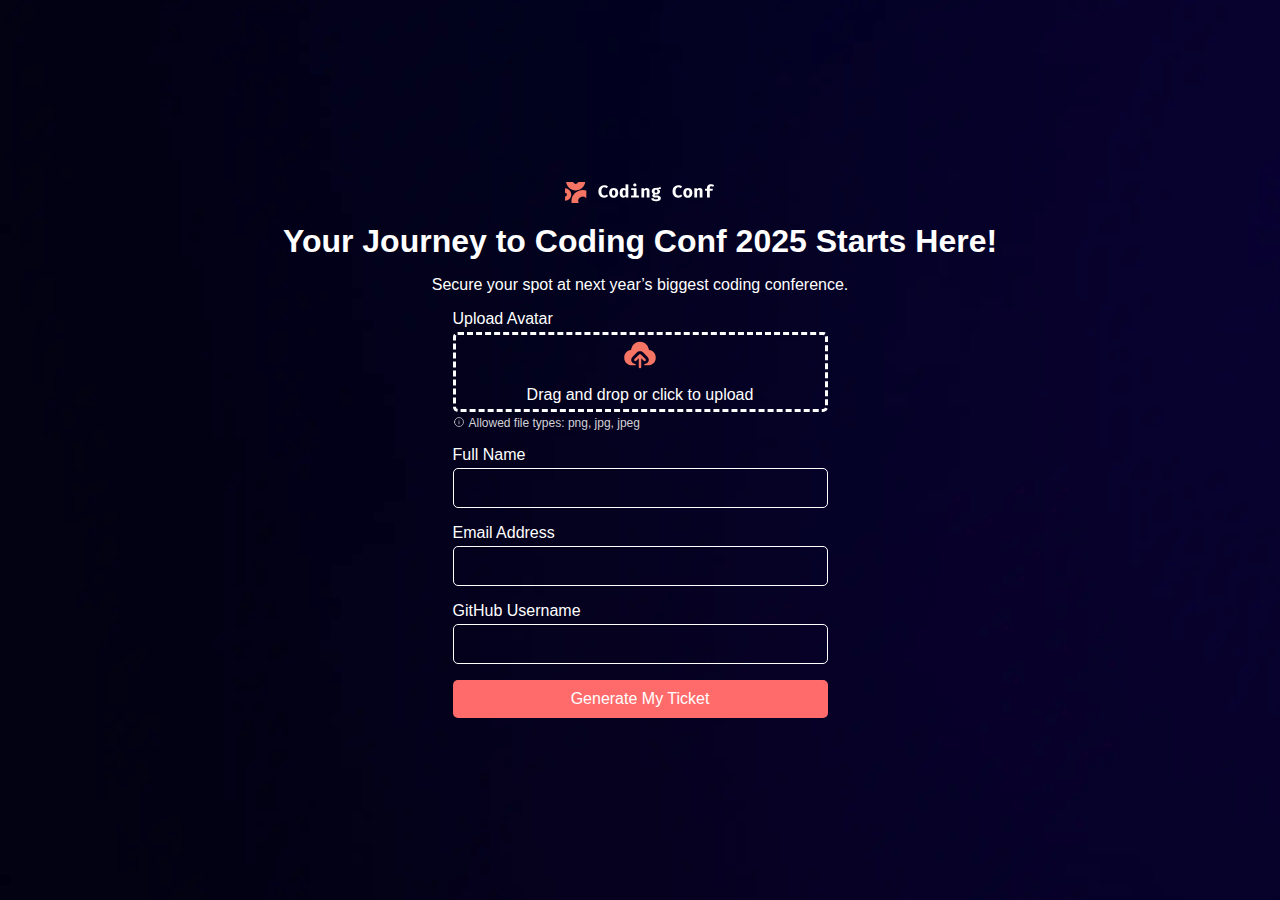
==== index.html @ 822fd049 "start & end codr" ====
<!DOCTYPE html>
<html lang="pl">

<head>
  <meta charset="UTF-8" />
  <meta name="viewport" content="width=device-width, initial-scale=1.0" />
  <link rel="stylesheet" href="styles.css" />
  <title>Coding Conf 2025</title>
</head>

<body>
  <div class="container">
    <div>
      <img src="./images/logo-full.svg" alt="Coding Conf Logo" width="150"/>
    </div>
    <h1>Your Journey to Coding Conf 2025 Starts Here!</h1>
    <p>Secure your spot at next year’s biggest coding conference.</p>
    <form id="registration-form">
      <div class="label-title">
        <label for="avatar">Upload Avatar</label>
        <div class="upload-wrapper">
          <img src="./images/icon-upload.svg" alt="upload icon" width="40" />
          <label for="avatar">Drag and drop or click to upload</label>
          <input type="file" id="avatar" accept="image/*" required/>
        </div>
        <div class="icon-wrapper">
          <img src="./images/icon-info.svg" id="icon info" alt="Avatar Preview" height="12"/>
          <p>Allowed file types: png, jpg, jpeg</p>
        </div>
      </div>

      <div class="input-wrapper">
        <label for="name">Full Name</label>
        <input id="name" type="text" required />
      </div>
      <div class="input-wrapper">
        <label for="name">Email Address</label>
        <input id="email" type="email" required />
      </div>
      <div class="input-wrapper">
        <label for="name">GitHub Username</label>
        <input id="github" type="text" required />
      </div>


      <div class="button-wrapper">
        <button type="submit">Generate My Ticket</button>
      </div>


    </form>
  </div>
  <script src="script.js"></script>
</body>

</html>
---- styles.css ----
*{
  margin: 0;
  padding: 0;
  box-sizing: border-box;}
:root{
  --Neutral-0: hsl(0, 0%, 100%);
  --Neutral-300: hsl(252, 6%, 83%);
  --Neutral-500: hsl(245, 15%, 58%);
  --Neutral-700: hsl(245, 19%, 35%);
  --Neutral-900: hsl(248, 70%, 10%);
  
  --Orange-500: hsl(7, 88%, 67%);
  --Orange-700: hsl(7, 71%, 60%);
  
  --Gradient: hsl(7, 86%, 67%) to hsl(0, 0%, 100%);
  
}

body {
  font-family: Arial, sans-serif;
  background-image: url('./images/background-desktop.png');
  color: white;
  display: flex;
  justify-content: center;
  align-items: center;
  height: 100vh;
  margin: 0;
}

.container {
  display: flex;
  flex-direction: column;
  align-items: center;
  text-align: center;
  padding: 20px;
  row-gap: 16px;
 
}
#registration-form{
  width: 375px;
  display: flex;
  flex-direction: column;
  align-items: center;
  row-gap: 16px;
 
}
.upload-wrapper{
  display: flex;
  flex-direction: column;
  align-items: center;
  margin-top: 4px;
  border-style: dashed;
  height: 80px;
  border-radius: 5px;
  position: relative;
}
.label-title{
 width: 100%;
 text-align: left;
}

.icon-wrapper{
  display: flex;
  margin-top: 4px;
  column-gap: 4px;
  font-size: 12px;
  color:  var(--Neutral-300);
}
.input-wrapper{
  width: 375px;
  display: flex;
  flex-direction: column;
  align-items: start;
  row-gap: 4px;
 
}
.input-wrapper input{
  width: 100%;
  color:var(--Neutral-0) ;
  font-size:1.2rem;
  background-color: transparent;
  border:1px solid var(--Neutral-0);
  border-radius: 5px;
  padding: 8px;
}

.upload-wrapper label{
  position: absolute;
  bottom: 5px;
  display: flex;
  justify-content: end;
  align-items: center;
  flex-direction: column;
  cursor: pointer;
  width: 100%;
  height: 100%;
  text-align: center;
  z-index:10 ;
}
.upload-wrapper input {
  display: none;
}


.button-wrapper{
  width: 375px;
  display: flex;
  flex-direction: column;
  align-items: center;
  row-gap: 16px;
}
.button-wrapper button {
  width: 100%;
  background-color: #ff6b6b;
  border: none;
  padding: 10px 20px;
  border-radius: 5px;
  cursor: pointer;
  color: white;
  font-size: 16px;
}
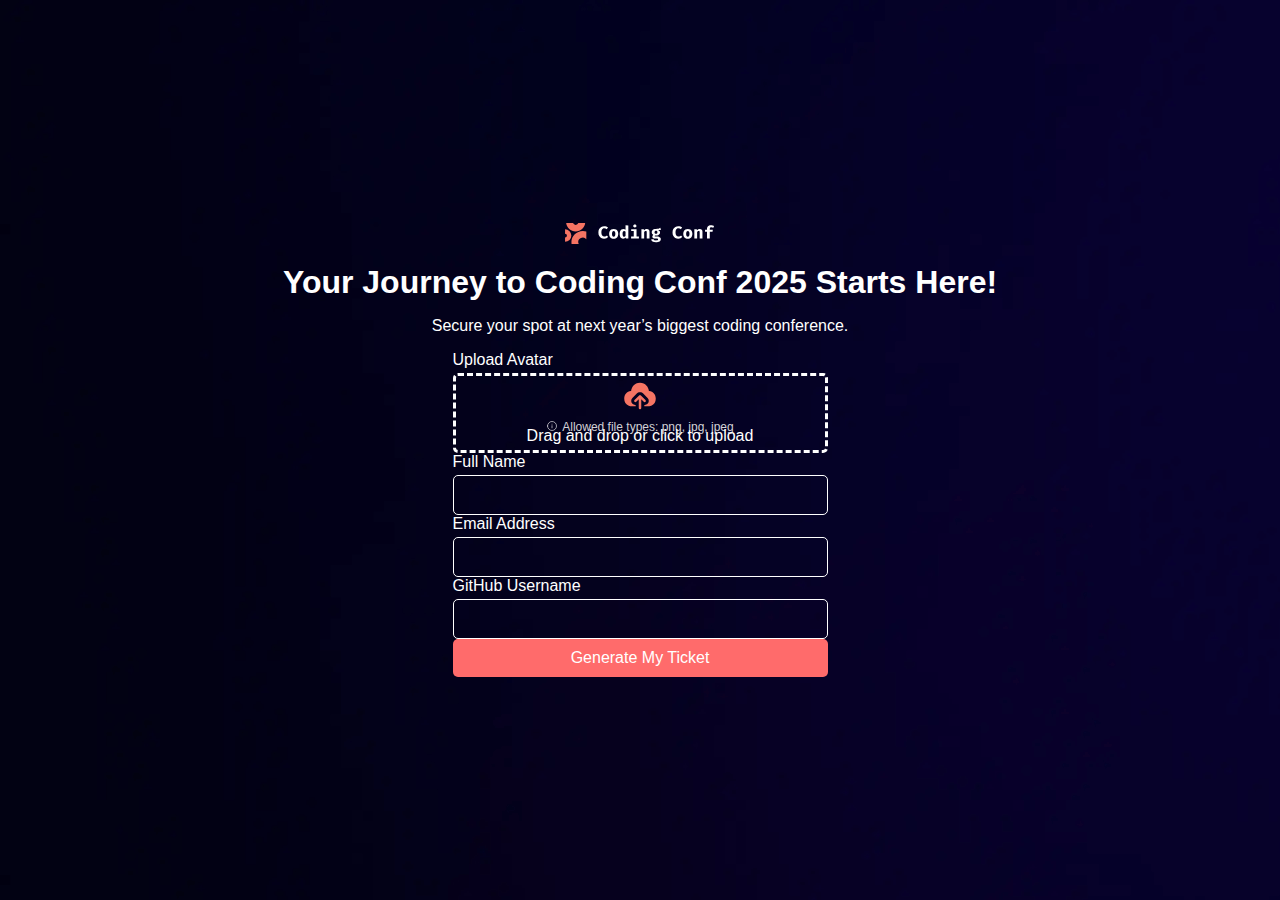
==== commit 6d4f38d8: "added seo" ====
--- a/index.html
+++ b/index.html
@@ -4,8 +4,9 @@
 <head>
   <meta charset="UTF-8" />
   <meta name="viewport" content="width=device-width, initial-scale=1.0" />
+  <meta name="description" content="Ticket Generator" />
   <link rel="stylesheet" href="styles.css" />
-  <title>Coding Conf 2025</title>
+  <title>Ticket Generator</title>
 </head>
 
 <body>
@@ -15,14 +16,13 @@
     </div>
     <h1>Your Journey to Coding Conf 2025 Starts Here!</h1>
     <p>Secure your spot at next year’s biggest coding conference.</p>
-    <form id="registration-form">
+    <form id="registration-form" aria-label="Registration Form">
       <div class="label-title">
-        <label for="avatar">Upload Avatar</label>
+        <label aria-label="Upload Avatar" for="avatar">Upload Avatar</label>
         <div class="upload-wrapper">
           <img src="./images/icon-upload.svg" alt="upload icon" width="40" />
-          <label for="avatar">Drag and drop or click to upload</label>
-          <input type="file" id="avatar" accept="image/*" required/>
-        </div>
+          <label aria-label="Drag and drop or click to upload"  for="avatar">Drag and drop or click to upload</label>
+          <input type="file" id="avatar" accept="image/*" required />
         <div class="icon-wrapper">
           <img src="./images/icon-info.svg" id="icon info" alt="Avatar Preview" height="12"/>
           <p>Allowed file types: png, jpg, jpeg</p>
@@ -30,21 +30,21 @@
       </div>
 
       <div class="input-wrapper">
-        <label for="name">Full Name</label>
+        <label for="name" aria-label="Full Name">Full Name</label>
         <input id="name" type="text" required />
       </div>
       <div class="input-wrapper">
-        <label for="name">Email Address</label>
+        <label aria-label="Email Address" for="name">Email Address</label>
         <input id="email" type="email" required />
       </div>
       <div class="input-wrapper">
-        <label for="name">GitHub Username</label>
+        <label aria-label="GitHub Username" for="name">GitHub Username</label>
         <input id="github" type="text" required />
       </div>
 
 
       <div class="button-wrapper">
-        <button type="submit">Generate My Ticket</button>
+        <button type="submit" aria-label="Generate My Ticket">Generate My Ticket</button>
       </div>
 
 
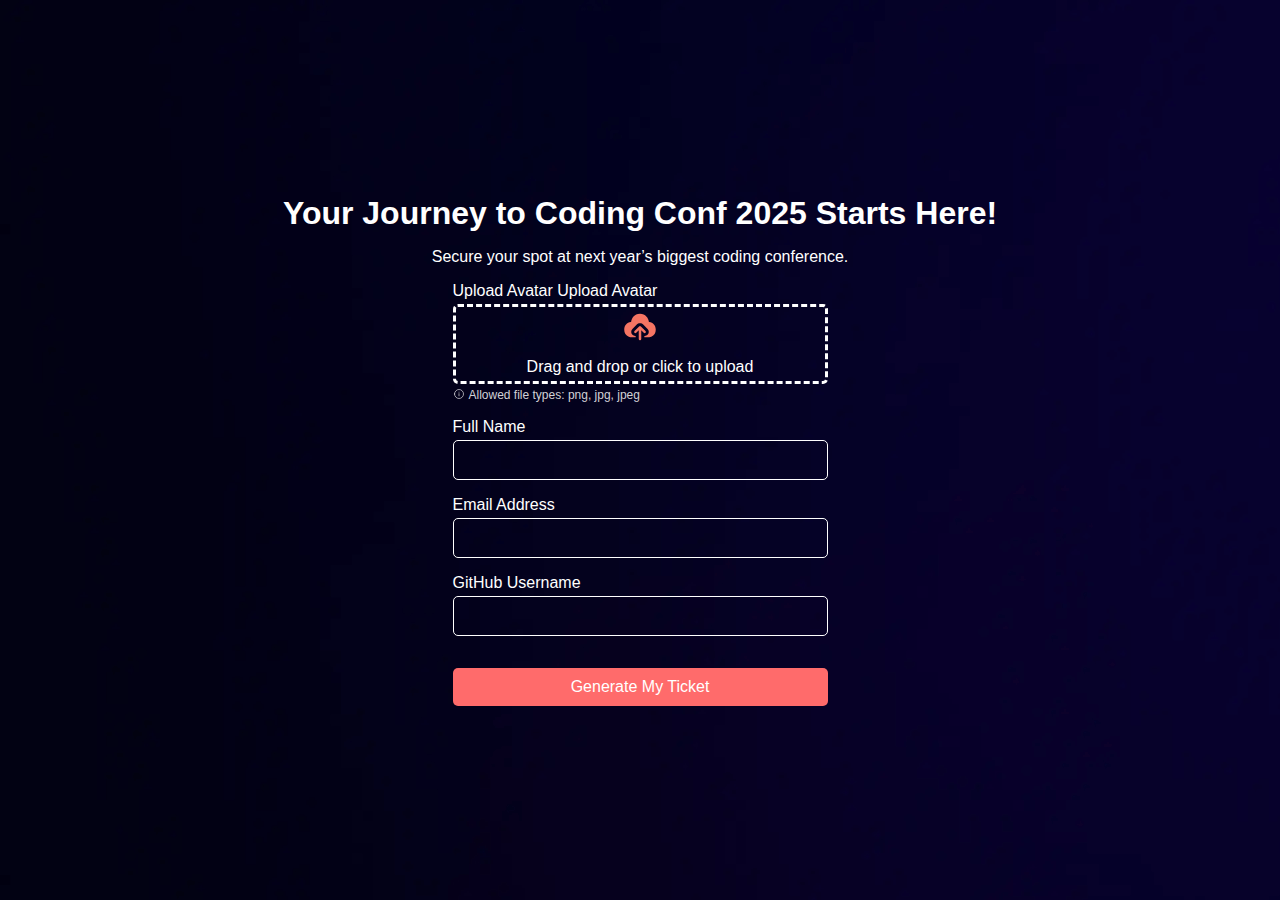
==== commit 5f7d2ebd: "refactoring" ====
--- a/index.html
+++ b/index.html
@@ -11,46 +11,51 @@
 
 <body>
   <div class="container">
-    <div>
-      <img src="./images/logo-full.svg" alt="Coding Conf Logo" width="150"/>
+      
+      <h1>Your Journey to Coding Conf 2025 Starts Here!</h1>
+      <p>Secure your spot at next year’s biggest coding conference.</p>
+      <form id="registration-form">
+      <form id="registration-form" aria-label="Registration Form">
+        <div class="label-title">
+          <label for="avatar">Upload Avatar</label>
+          <label aria-label="Upload Avatar" for="avatar">Upload Avatar</label>
+          <div class="upload-wrapper">
+            <img src="./images/icon-upload.svg" alt="upload icon" width="40" />
+            <label for="avatar">Drag and drop or click to upload</label>
+            <input type="file" id="avatar" accept="image/*" required/>
+          </div>
+           
+          <div class="icon-wrapper">
+            <img src="./images/icon-info.svg" id="icon info" alt="Avatar Preview" height="12"/>
+            <p>Allowed file types: png, jpg, jpeg</p>
+          </div>
+        </div>
+  
+        <div class="input-wrapper">
+          
+          <label for="name" aria-label="Full Name">Full Name</label>
+          <input id="name" type="text" required />
+        </div>
+        <div class="input-wrapper">
+         
+          <label aria-label="Email Address" for="name">Email Address</label>
+          <input id="email" type="email" required />
+        </div>
+        <div class="input-wrapper">
+         
+          <label aria-label="GitHub Username" for="name">GitHub Username</label>
+          <input id="github" type="text" required />
+        </div>
+  
+  
+        <div class="button-wrapper">
+          <button type="submit" aria-label="Generate My Ticket">Generate My Ticket</button>
+        </div>
+  
+  
+      </form>
     </div>
-    <h1>Your Journey to Coding Conf 2025 Starts Here!</h1>
-    <p>Secure your spot at next year’s biggest coding conference.</p>
-    <form id="registration-form" aria-label="Registration Form">
-      <div class="label-title">
-        <label aria-label="Upload Avatar" for="avatar">Upload Avatar</label>
-        <div class="upload-wrapper">
-          <img src="./images/icon-upload.svg" alt="upload icon" width="40" />
-          <label aria-label="Drag and drop or click to upload"  for="avatar">Drag and drop or click to upload</label>
-          <input type="file" id="avatar" accept="image/*" required />
-        <div class="icon-wrapper">
-          <img src="./images/icon-info.svg" id="icon info" alt="Avatar Preview" height="12"/>
-          <p>Allowed file types: png, jpg, jpeg</p>
-        </div>
-      </div>
-
-      <div class="input-wrapper">
-        <label for="name" aria-label="Full Name">Full Name</label>
-        <input id="name" type="text" required />
-      </div>
-      <div class="input-wrapper">
-        <label aria-label="Email Address" for="name">Email Address</label>
-        <input id="email" type="email" required />
-      </div>
-      <div class="input-wrapper">
-        <label aria-label="GitHub Username" for="name">GitHub Username</label>
-        <input id="github" type="text" required />
-      </div>
-
-
-      <div class="button-wrapper">
-        <button type="submit" aria-label="Generate My Ticket">Generate My Ticket</button>
-      </div>
-
-
-    </form>
-  </div>
-  <script src="script.js"></script>
-</body>
+    <script src="script.js"></script>
+  </body>
 
 </html>--- a/styles.css
+++ b/styles.css
@@ -108,7 +108,9 @@
   flex-direction: column;
   align-items: center;
   row-gap: 16px;
+  margin-top: 16px;
 }
+
 .button-wrapper button {
   width: 100%;
   background-color: #ff6b6b;
